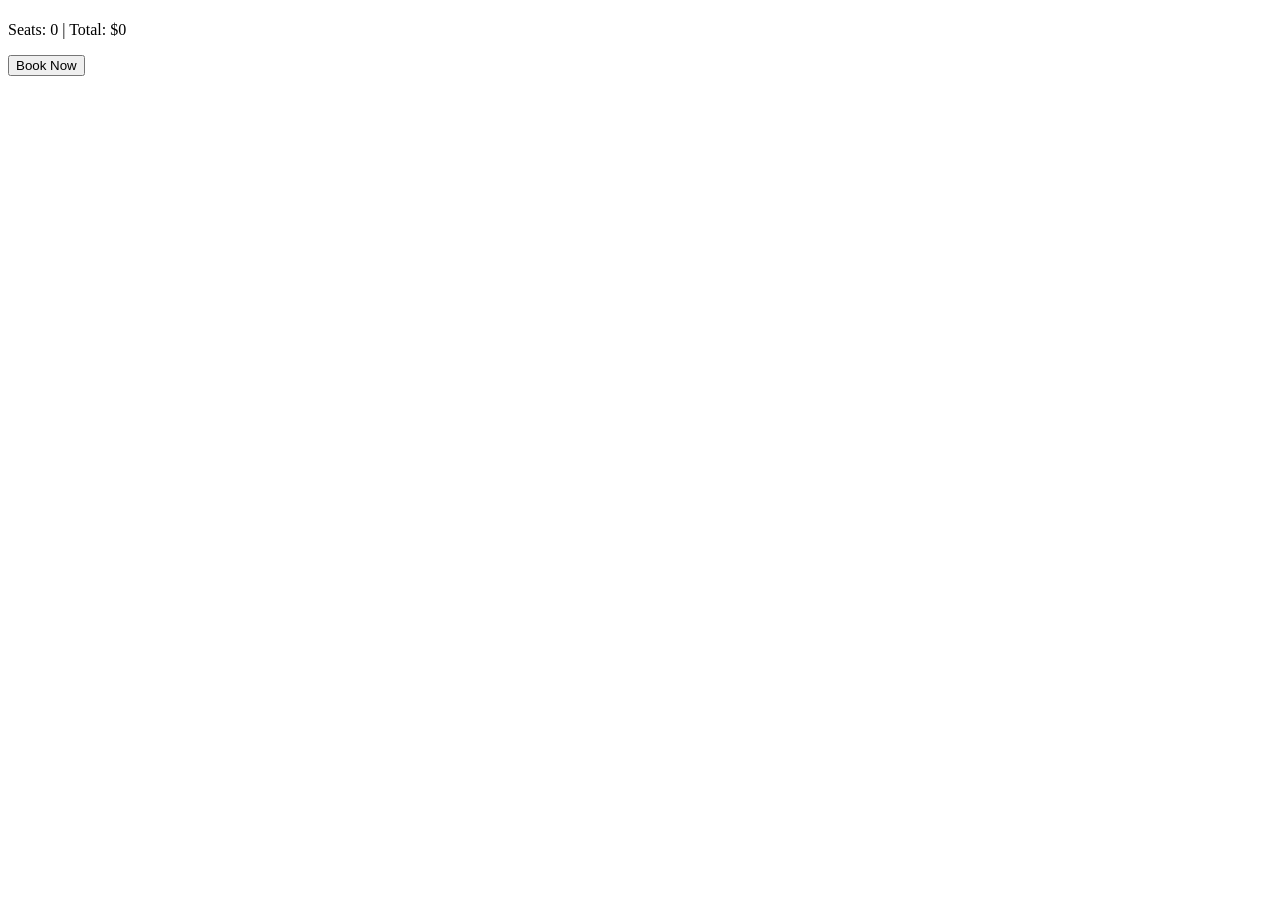
==== booking.html @ 90b9f452 "Create booking.html" ====
<!DOCTYPE html>
<html lang="en">
<head>
  <meta charset="UTF-8">
  <title>Booking</title>
  <link rel="stylesheet" href="style.css">
</head>
<body>

<h1 id="movieTitle"></h1>

<div class="screen"></div>

<div class="seats"></div>

<p class="info">
  Seats: <span id="count">0</span> | Total: $<span id="total">0</span>
</p>

<button id="bookBtn">Book Now</button>

<script src="script.js"></script>
</body>
</html>
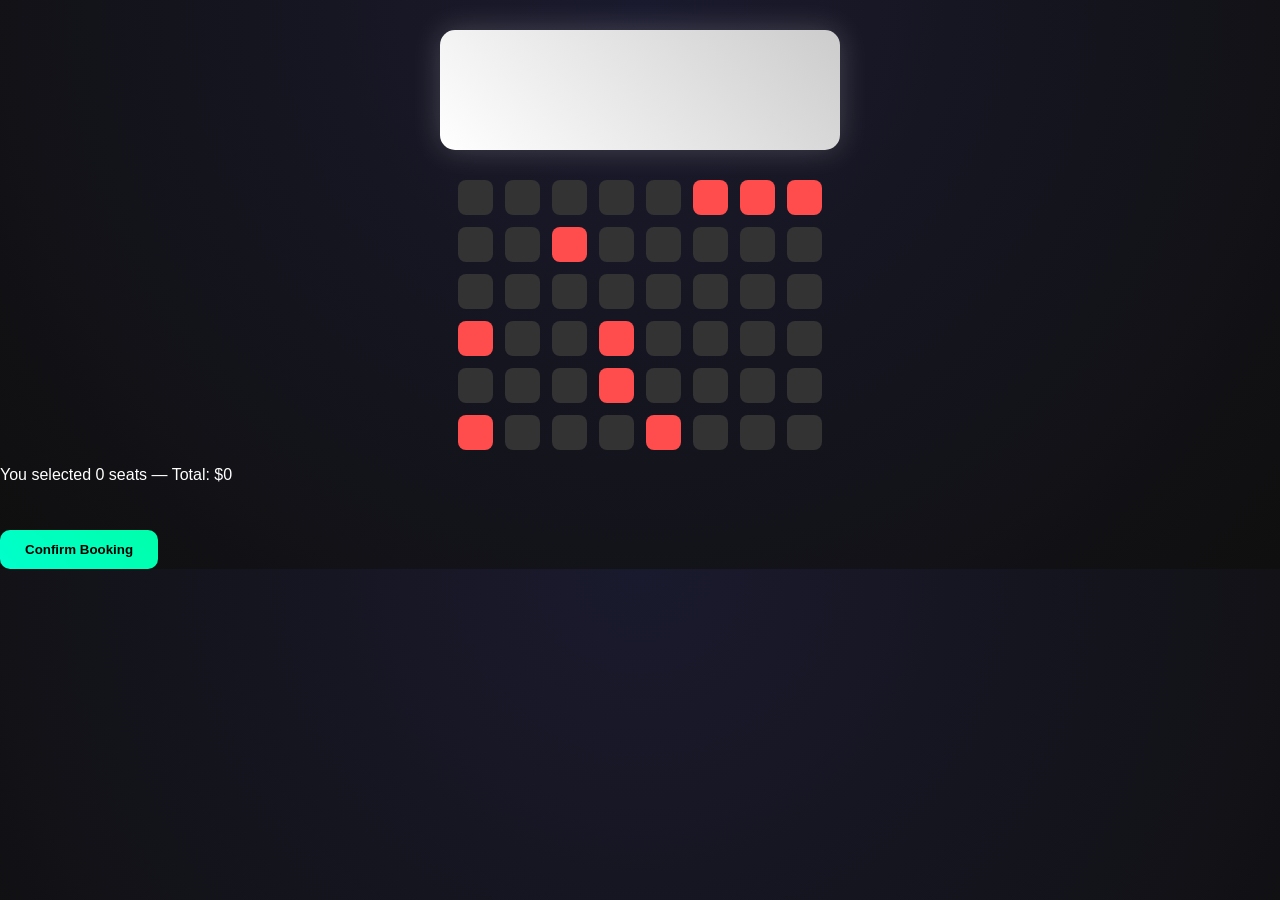
==== commit f8e22d21: "Update booking.html" ====
--- a/booking.html
+++ b/booking.html
@@ -7,17 +7,18 @@
 </head>
 <body>
 
-<h1 id="movieTitle"></h1>
+<h1 id="movieTitle" class="title"></h1>
 
 <div class="screen"></div>
 
 <div class="seats"></div>
 
 <p class="info">
-  Seats: <span id="count">0</span> | Total: $<span id="total">0</span>
+  You selected <span id="count">0</span> seats — 
+  Total: $<span id="total">0</span>
 </p>
 
-<button id="bookBtn">Book Now</button>
+<button id="bookBtn">Confirm Booking</button>
 
 <script src="script.js"></script>
 </body>
--- a/style.css
+++ b/style.css
@@ -0,0 +1,121 @@
+body {
+  margin: 0;
+  font-family: 'Segoe UI', sans-serif;
+  background: radial-gradient(circle at top, #1a1a2e, #0f0f0f);
+  color: white;
+}
+
+/* TITLE */
+.title {
+  text-align: center;
+  margin-top: 30px;
+  font-size: 2.5rem;
+  letter-spacing: 1px;
+}
+
+/* MOVIES GRID */
+.movies {
+  display: flex;
+  justify-content: center;
+  gap: 40px;
+  padding: 50px;
+}
+
+/* CARD */
+.card {
+  position: relative;
+  overflow: hidden;
+  border-radius: 20px;
+  transition: 0.4s;
+  cursor: pointer;
+}
+
+.card img {
+  width: 220px;
+  height: 330px;
+  object-fit: cover;
+  border-radius: 20px;
+  transition: 0.4s;
+}
+
+/* HOVER EFFECT */
+.card:hover img {
+  transform: scale(1.1);
+}
+
+.card::after {
+  content: "";
+  position: absolute;
+  inset: 0;
+  background: linear-gradient(to top, rgba(0,0,0,0.8), transparent);
+}
+
+/* TEXT OVERLAY */
+.card h3 {
+  position: absolute;
+  bottom: 60px;
+  left: 15px;
+  z-index: 2;
+}
+
+.card a {
+  position: absolute;
+  bottom: 15px;
+  left: 15px;
+  z-index: 2;
+  background: #00ffcc;
+  padding: 8px 14px;
+  border-radius: 6px;
+  text-decoration: none;
+  color: black;
+  font-weight: bold;
+}
+
+/* SCREEN */
+.screen {
+  width: 400px;
+  height: 120px;
+  margin: 30px auto;
+  background: linear-gradient(45deg, #fff, #ccc);
+  border-radius: 15px;
+  box-shadow: 0 0 30px rgba(255,255,255,0.2);
+}
+
+/* SEATS */
+.seats {
+  display: grid;
+  grid-template-columns: repeat(8, 35px);
+  gap: 12px;
+  justify-content: center;
+}
+
+.seat {
+  width: 35px;
+  height: 35px;
+  background: #333;
+  border-radius: 8px;
+  transition: 0.2s;
+}
+
+.seat:hover {
+  transform: scale(1.2);
+}
+
+.seat.selected {
+  background: #00ffcc;
+  box-shadow: 0 0 10px #00ffcc;
+}
+
+.seat.occupied {
+  background: #ff4d4d;
+}
+
+button {
+  margin-top: 30px;
+  padding: 12px 25px;
+  background: linear-gradient(45deg, #00ffcc, #00ffaa);
+  border: none;
+  border-radius: 10px;
+  font-weight: bold;
+  cursor: pointer;
+}
